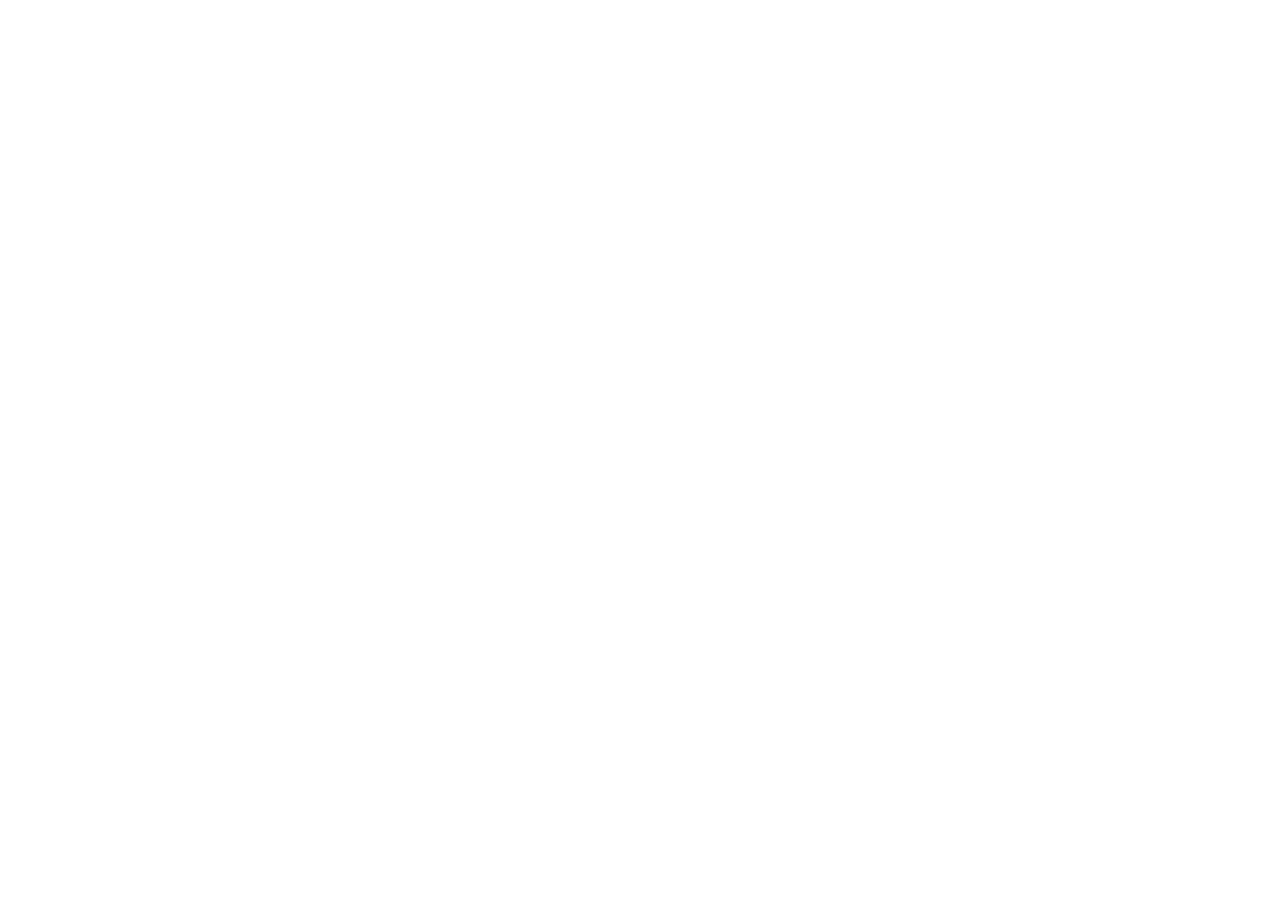
==== service_content_page.html @ aedc610f "Create service_content_page.html" ====
<!DOCTYPE html>
<html lang="en">
<head>
    <meta charset="UTF-8">
    <meta http-equiv="X-UA-Compatible" content="IE=edge">
    <meta name="viewport" content="width=device-width, initial-scale=1.0">
    <title>服务条框</title>
</head>
<body>
    
</body>
</html>
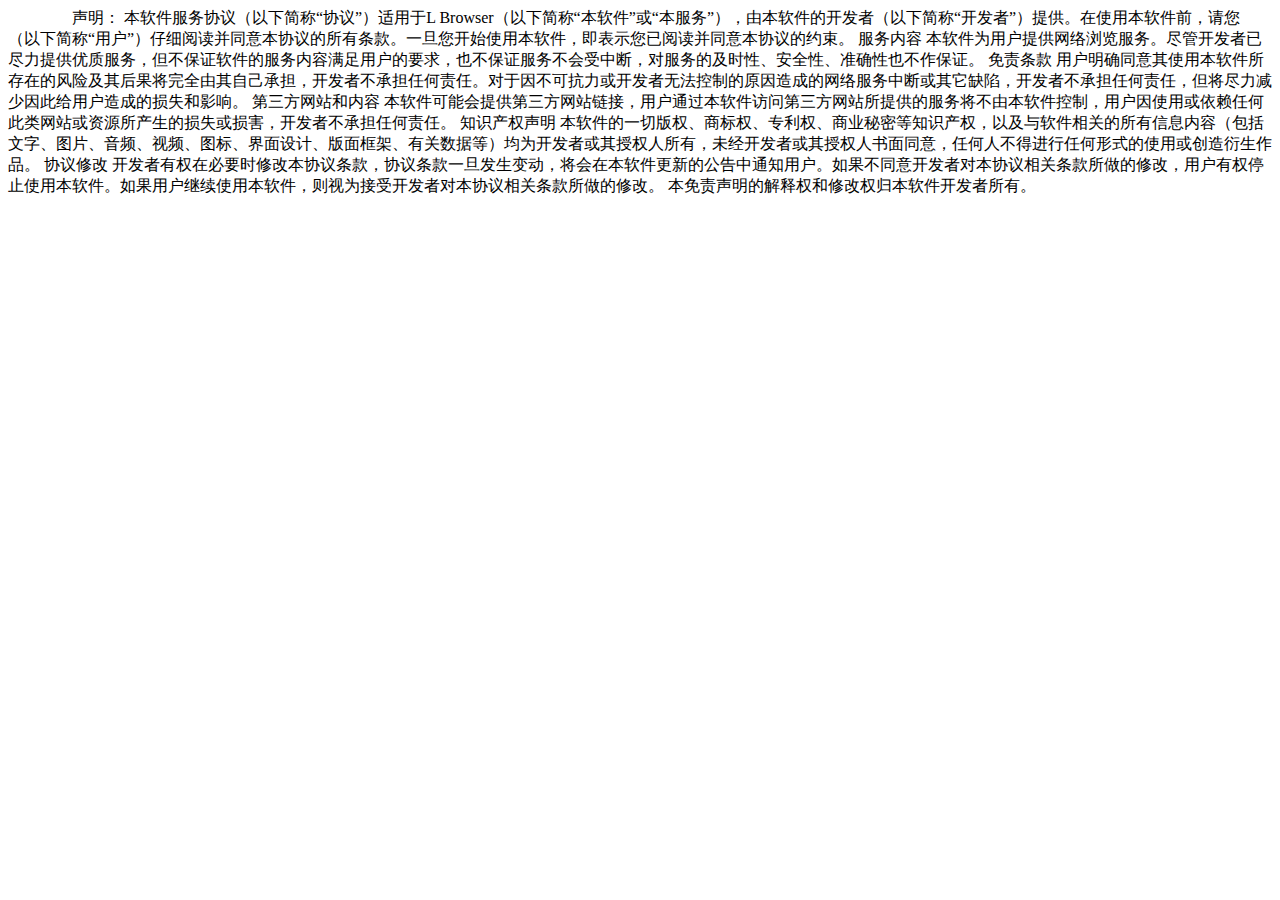
==== commit f37301cd: "Update service_content_page.html" ====
--- a/service_content_page.html
+++ b/service_content_page.html
@@ -7,6 +7,20 @@
     <title>服务条框</title>
 </head>
 <body>
-    
+声明：
+
+本软件服务协议（以下简称“协议”）适用于L Browser（以下简称“本软件”或“本服务”），由本软件的开发者（以下简称“开发者”）提供。在使用本软件前，请您（以下简称“用户”）仔细阅读并同意本协议的所有条款。一旦您开始使用本软件，即表示您已阅读并同意本协议的约束。
+
+服务内容 本软件为用户提供网络浏览服务。尽管开发者已尽力提供优质服务，但不保证软件的服务内容满足用户的要求，也不保证服务不会受中断，对服务的及时性、安全性、准确性也不作保证。
+
+免责条款 用户明确同意其使用本软件所存在的风险及其后果将完全由其自己承担，开发者不承担任何责任。对于因不可抗力或开发者无法控制的原因造成的网络服务中断或其它缺陷，开发者不承担任何责任，但将尽力减少因此给用户造成的损失和影响。
+
+第三方网站和内容 本软件可能会提供第三方网站链接，用户通过本软件访问第三方网站所提供的服务将不由本软件控制，用户因使用或依赖任何此类网站或资源所产生的损失或损害，开发者不承担任何责任。
+
+知识产权声明 本软件的一切版权、商标权、专利权、商业秘密等知识产权，以及与软件相关的所有信息内容（包括文字、图片、音频、视频、图标、界面设计、版面框架、有关数据等）均为开发者或其授权人所有，未经开发者或其授权人书面同意，任何人不得进行任何形式的使用或创造衍生作品。
+
+协议修改 开发者有权在必要时修改本协议条款，协议条款一旦发生变动，将会在本软件更新的公告中通知用户。如果不同意开发者对本协议相关条款所做的修改，用户有权停止使用本软件。如果用户继续使用本软件，则视为接受开发者对本协议相关条款所做的修改。
+
+本免责声明的解释权和修改权归本软件开发者所有。
 </body>
 </html>
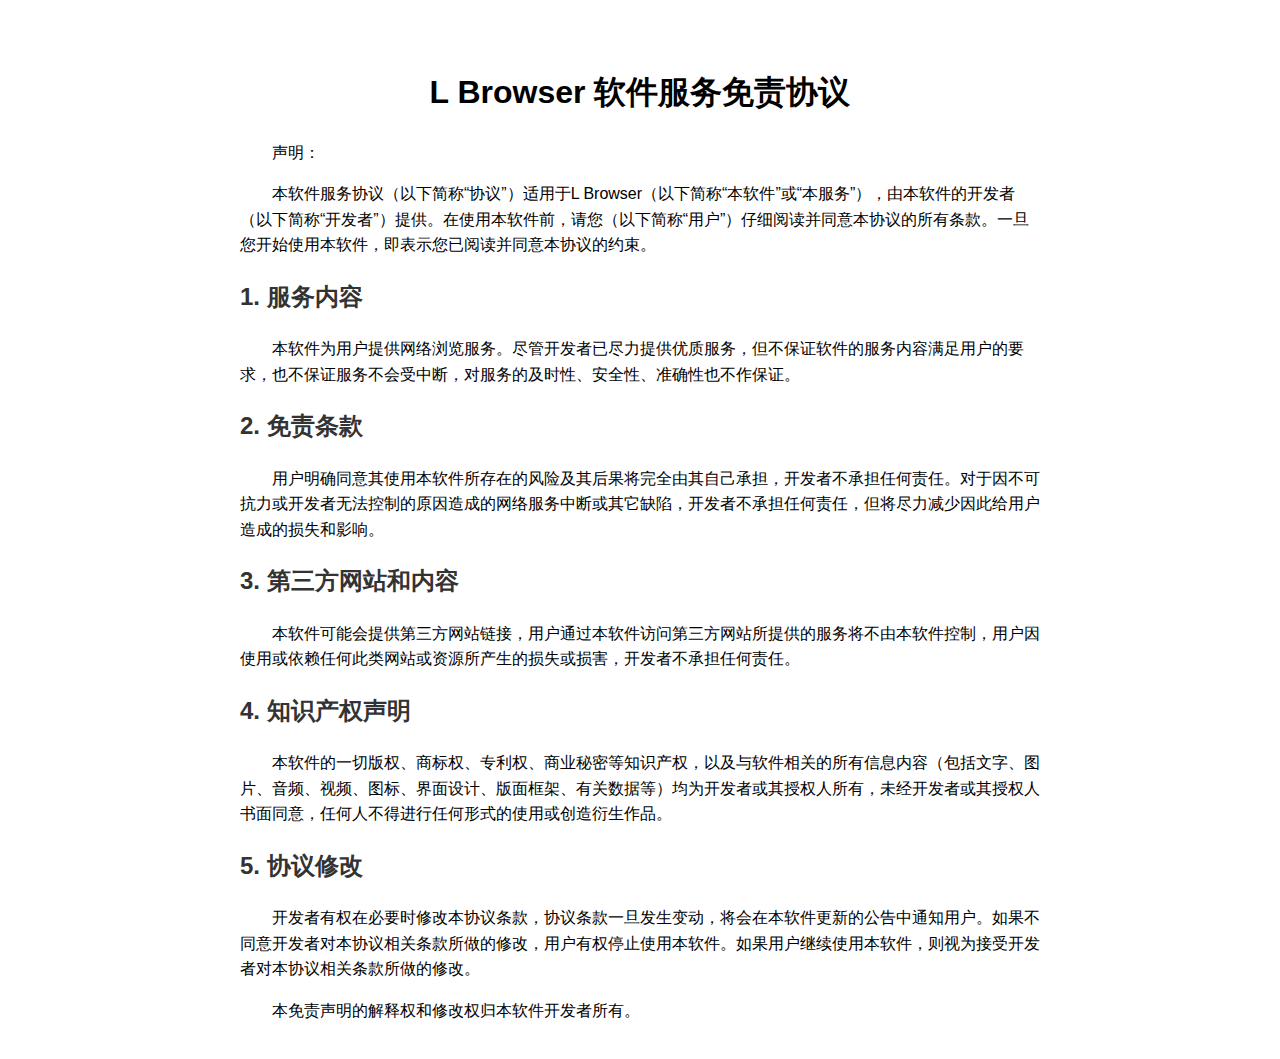
==== commit 64a25a0c: "Update service_content_page.html" ====
--- a/service_content_page.html
+++ b/service_content_page.html
@@ -4,23 +4,59 @@
     <meta charset="UTF-8">
     <meta http-equiv="X-UA-Compatible" content="IE=edge">
     <meta name="viewport" content="width=device-width, initial-scale=1.0">
-    <title>服务条框</title>
+    <title>L Browser 软件服务免责协议</title>
+      <style>
+        body {
+            font-family: Arial, sans-serif;
+            line-height: 1.6;
+            padding: 20px;
+            max-width: 800px;
+            margin: auto;
+        }
+        h1 {
+            text-align: center;
+        }
+        h2 {
+            color: #333;
+        }
+        p {
+            text-indent: 2em;
+        }
+        .clause {
+            margin-bottom: 10px;
+        }
+    </style>
 </head>
 <body>
-声明：
-
-本软件服务协议（以下简称“协议”）适用于L Browser（以下简称“本软件”或“本服务”），由本软件的开发者（以下简称“开发者”）提供。在使用本软件前，请您（以下简称“用户”）仔细阅读并同意本协议的所有条款。一旦您开始使用本软件，即表示您已阅读并同意本协议的约束。
-
-服务内容 本软件为用户提供网络浏览服务。尽管开发者已尽力提供优质服务，但不保证软件的服务内容满足用户的要求，也不保证服务不会受中断，对服务的及时性、安全性、准确性也不作保证。
-
-免责条款 用户明确同意其使用本软件所存在的风险及其后果将完全由其自己承担，开发者不承担任何责任。对于因不可抗力或开发者无法控制的原因造成的网络服务中断或其它缺陷，开发者不承担任何责任，但将尽力减少因此给用户造成的损失和影响。
-
-第三方网站和内容 本软件可能会提供第三方网站链接，用户通过本软件访问第三方网站所提供的服务将不由本软件控制，用户因使用或依赖任何此类网站或资源所产生的损失或损害，开发者不承担任何责任。
-
-知识产权声明 本软件的一切版权、商标权、专利权、商业秘密等知识产权，以及与软件相关的所有信息内容（包括文字、图片、音频、视频、图标、界面设计、版面框架、有关数据等）均为开发者或其授权人所有，未经开发者或其授权人书面同意，任何人不得进行任何形式的使用或创造衍生作品。
-
-协议修改 开发者有权在必要时修改本协议条款，协议条款一旦发生变动，将会在本软件更新的公告中通知用户。如果不同意开发者对本协议相关条款所做的修改，用户有权停止使用本软件。如果用户继续使用本软件，则视为接受开发者对本协议相关条款所做的修改。
-
-本免责声明的解释权和修改权归本软件开发者所有。
+    <h1>L Browser 软件服务免责协议</h1>
+    <p>声明：</p>
+    <p>本软件服务协议（以下简称“协议”）适用于L Browser（以下简称“本软件”或“本服务”），由本软件的开发者（以下简称“开发者”）提供。在使用本软件前，请您（以下简称“用户”）仔细阅读并同意本协议的所有条款。一旦您开始使用本软件，即表示您已阅读并同意本协议的约束。</p>
+    
+    <div class="clause">
+        <h2>1. 服务内容</h2>
+        <p>本软件为用户提供网络浏览服务。尽管开发者已尽力提供优质服务，但不保证软件的服务内容满足用户的要求，也不保证服务不会受中断，对服务的及时性、安全性、准确性也不作保证。</p>
+    </div>
+    
+    <div class="clause">
+        <h2>2. 免责条款</h2>
+        <p>用户明确同意其使用本软件所存在的风险及其后果将完全由其自己承担，开发者不承担任何责任。对于因不可抗力或开发者无法控制的原因造成的网络服务中断或其它缺陷，开发者不承担任何责任，但将尽力减少因此给用户造成的损失和影响。</p>
+    </div>
+    
+    <div class="clause">
+        <h2>3. 第三方网站和内容</h2>
+        <p>本软件可能会提供第三方网站链接，用户通过本软件访问第三方网站所提供的服务将不由本软件控制，用户因使用或依赖任何此类网站或资源所产生的损失或损害，开发者不承担任何责任。</p>
+    </div>
+    
+    <div class="clause">
+        <h2>4. 知识产权声明</h2>
+        <p>本软件的一切版权、商标权、专利权、商业秘密等知识产权，以及与软件相关的所有信息内容（包括文字、图片、音频、视频、图标、界面设计、版面框架、有关数据等）均为开发者或其授权人所有，未经开发者或其授权人书面同意，任何人不得进行任何形式的使用或创造衍生作品。</p>
+    </div>
+    
+    <div class="clause">
+        <h2>5. 协议修改</h2>
+        <p>开发者有权在必要时修改本协议条款，协议条款一旦发生变动，将会在本软件更新的公告中通知用户。如果不同意开发者对本协议相关条款所做的修改，用户有权停止使用本软件。如果用户继续使用本软件，则视为接受开发者对本协议相关条款所做的修改。</p>
+    </div>
+    
+    <p>本免责声明的解释权和修改权归本软件开发者所有。</p>
 </body>
 </html>
